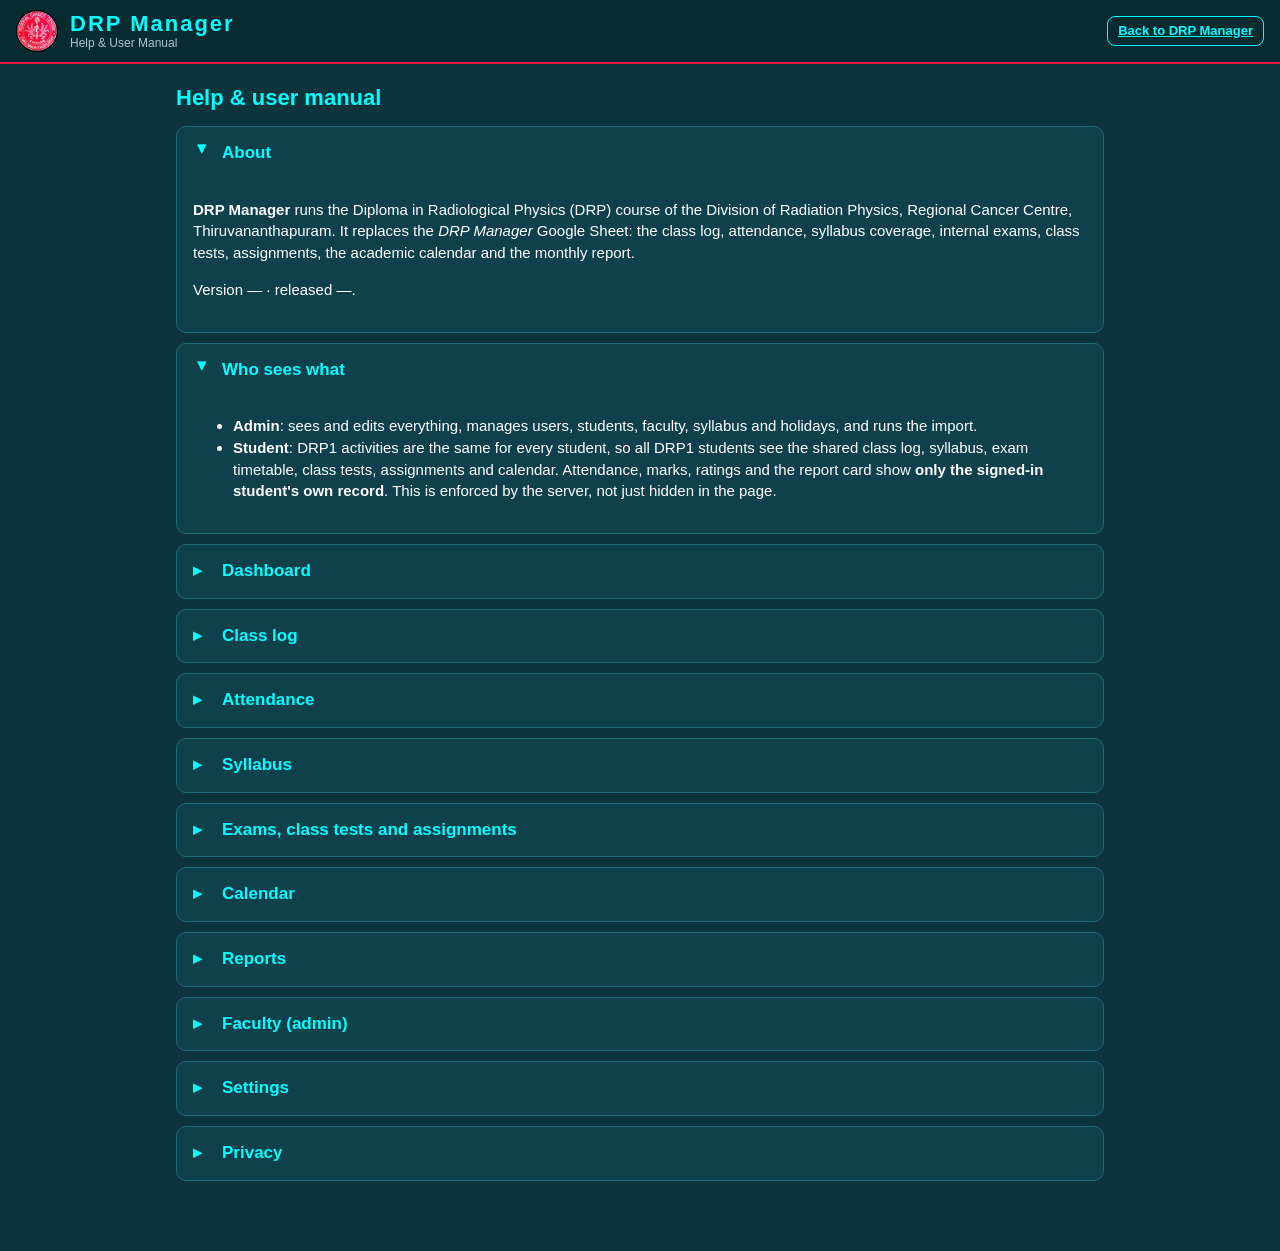
==== help.html @ b7c6a6cc "DRP Manager v0.1.0: website for DRP1 Single-page front end in the UNITY style: dashboard, class log," ====
<!doctype html>
<html lang="en">
<head>
  <meta charset="utf-8">
  <meta name="viewport" content="width=device-width, initial-scale=1">
  <title>DRP Manager Help &amp; User Manual</title>
  <meta name="description" content="About DRP Manager and the user manual: Diploma in Radiological Physics course management, Division of Radiation Physics, RCC Thiruvananthapuram.">
  <meta name="theme-color" content="#0C343D">
  <link rel="icon" href="assets/logo.jpg">
  <script src="js/prefs.js"></script>
  <link rel="stylesheet" href="css/style.css">
  
</head>
<body>
  <header class="topbar">
    <img src="assets/logo.jpg" alt="RCC logo">
    <div class="brand"><b>DRP Manager</b><small>Help &amp; User Manual</small></div>
    <div class="spacer"></div>
    <a class="btn small" href="./">Back to DRP Manager</a>
  </header>

    <main id="help-root" style="max-width:none;padding:0"></main>
  <script src="js/config.js"></script>
  <script src="js/help.js"></script>
  <script>
    DrpHelp.render(document.getElementById("help-root"));
    (async function () {
      try {
        var url = window.DRP_CONFIG.API_URL;
        var r = await (await fetch(url + '?action=ping')).json();
        if (!r || !r.version) return;
        var d = new Date(r.releaseDate + 'T00:00:00');
        var ds = isNaN(d) ? r.releaseDate : d.toLocaleDateString('en-GB', { day: 'numeric', month: 'short', year: 'numeric' });
        document.getElementById('about-version').textContent = 'v' + r.version;
        document.getElementById('about-date').textContent = ds;
      } catch (e) { /* offline: leave placeholders */ }
    })();
  </script>
</body>
</html>
---- css/style.css ----
/* DRP Manager — same look as UNITY (RCC Radiation Physics apps):
   dark teal canvas (#0C343D), black data cells, white text, cyan headings (#00FFFF),
   yellow highlights (#FFFF00), plus RCC red from the logo. */
:root {
  --teal: #0C343D;
  --teal-2: #0f414c;
  --teal-3: #145563;
  --line: #1f6b7a;
  --cell: #000000;
  --text: #ffffff;
  --muted: #a9c7cd;
  --cyan: #00ffff;
  --yellow: #ffff00;
  --red: #e5173f;
  --ok: #3ddc84;
  --warn: #ffb020;
  --radius: 10px;
  --font: "Segoe UI", Roboto, "Helvetica Neue", Arial, sans-serif;
}
html.font-courier { --font: "Courier New", Courier, monospace; }
* { box-sizing: border-box; }
[hidden] { display: none !important; }
html, body { margin: 0; background: var(--teal); color: var(--text); font: 15px/1.45 var(--font); }
a { color: var(--cyan); }
button, input, select, textarea { font: inherit; }

/* Header */
.topbar {
  position: sticky; top: 0; z-index: 10; display: flex; align-items: center; gap: 12px;
  padding: 10px 16px; background: #082a31; border-bottom: 2px solid var(--red);
}
.topbar img { width: 42px; height: 42px; border-radius: 50%; background: #fff; }
.brand { display: flex; flex-direction: column; line-height: 1.1; }
.brand b { font-size: 22px; letter-spacing: 4px; color: var(--cyan); }
.brand small { color: var(--muted); font-size: 12px; }
.topbar .spacer { flex: 1; }
.role-badge { font-size: 12px; padding: 3px 8px; border: 1px solid var(--cyan); border-radius: 999px; color: var(--cyan); }
.menu-btn { display: none; }

/* Nav */
nav.tabs { display: flex; gap: 4px; padding: 8px 16px; background: var(--teal-2); overflow-x: auto; border-bottom: 1px solid var(--line); }
nav.tabs a {
  white-space: nowrap; padding: 7px 12px; border-radius: 8px; color: var(--text); text-decoration: none;
}
nav.tabs a:hover { background: var(--teal-3); }
nav.tabs a.active { background: var(--cyan); color: #00262c; font-weight: 600; }
nav.tabs a.admin-only { display: none; }
body.is-admin nav.tabs a.admin-only { display: inline-block; }

main { max-width: 1680px; margin: 0 auto; padding: 18px 16px 60px; }
h1, h2, h3 { color: var(--cyan); margin: 0 0 12px; font-weight: 600; }
h1 { font-size: 22px; }
h2 { font-size: 18px; }
h3 { font-size: 15px; }
.sub { color: var(--muted); margin: -6px 0 16px; }

/* Panels & grid */
.panel { background: var(--teal-2); border: 1px solid var(--line); border-radius: var(--radius); padding: 16px; margin-bottom: 16px; }
.grid { display: grid; gap: 16px; }
.grid > * { min-width: 0; }

/* Collapsible Settings sections */
details.sect { background: var(--teal-2); border: 1px solid var(--line); border-radius: var(--radius); margin-bottom: 10px; }
details.sect > summary {
  list-style: none; cursor: pointer; display: flex; align-items: center; gap: 12px;
  padding: 14px 16px; font-size: 17px; font-weight: 600; color: var(--cyan); border-radius: var(--radius);
}
details.sect > summary::-webkit-details-marker { display: none; }
details.sect > summary::before { content: '▸'; color: var(--cyan); transition: transform .15s; display: inline-block; width: 1em; }
details.sect[open] > summary::before { transform: rotate(90deg); }
details.sect > summary:hover { background: var(--teal-3); }
details.sect > summary:focus-visible { outline: 2px solid var(--cyan); outline-offset: -2px; }
details.sect .sect-hint { margin-left: auto; font-size: 13px; font-weight: 400; color: var(--muted); }
details.sect .sect-body { padding: 4px 16px 16px; }
/* Password fields: eye button to show/hide */
.pw-wrap { position: relative; display: block; width: 100%; }
.pw-wrap > input { padding-right: 44px; }
.pw-eye {
  position: absolute; right: 4px; top: 50%; transform: translateY(-50%);
  width: 34px; height: 30px; display: grid; place-items: center; padding: 0;
  background: transparent; border: none; border-radius: 6px; color: var(--muted); cursor: pointer;
}
.pw-eye:hover { color: var(--cyan); background: rgba(0, 255, 255, .08); }
.pw-eye:focus-visible { outline: 2px solid var(--cyan); outline-offset: 1px; color: var(--cyan); }
.pw-eye[aria-pressed="true"] { color: var(--cyan); }
.switch-row { display: flex; gap: 12px; align-items: flex-start; cursor: pointer; max-width: 760px; }
.switch-row input[type=checkbox] { width: 20px; height: 20px; min-height: 0; margin-top: 2px; flex: none; accent-color: var(--cyan); }
table.info td { white-space: normal; }
.grid.kpis { grid-template-columns: repeat(auto-fit, minmax(170px, 1fr)); }
.grid.two { grid-template-columns: repeat(auto-fit, minmax(380px, 1fr)); }
.kpi { background: var(--cell); border: 1px solid var(--line); border-radius: var(--radius); padding: 14px; }
.kpi .label { color: var(--muted); font-size: 12px; text-transform: uppercase; letter-spacing: .06em; }
.kpi .value { font-size: 28px; font-weight: 700; color: var(--yellow); font-variant-numeric: tabular-nums; }
.kpi .hint { color: var(--muted); font-size: 12px; }
.chart-box { position: relative; height: 300px; }

/* Toolbar / forms */
.toolbar { display: flex; flex-wrap: wrap; gap: 10px; align-items: end; margin-bottom: 14px; }
.field { display: flex; flex-direction: column; gap: 4px; min-width: 0; }
.field label { font-size: 12px; color: var(--muted); }
input, select, textarea {
  background: var(--cell); color: var(--text); border: 1px solid var(--line); border-radius: 8px;
  padding: 8px 10px; min-height: 38px; width: 100%;
}
input:focus, select:focus, textarea:focus { outline: 2px solid var(--cyan); outline-offset: 0; border-color: var(--cyan); }
input[type=number] { text-align: right; font-variant-numeric: tabular-nums; }
.btn {
  display: inline-flex; align-items: center; gap: 6px; padding: 8px 14px; min-height: 38px; border-radius: 8px;
  border: 1px solid var(--cyan); background: transparent; color: var(--cyan); cursor: pointer; font-weight: 600;
}
.btn:hover { background: rgba(0, 255, 255, .12); }
.btn.primary { background: var(--cyan); color: #00262c; }
.btn.primary:hover { background: #7ffcff; }
.btn.danger { border-color: var(--red); color: #ff8aa0; }
.btn.danger:hover { background: rgba(229, 23, 63, .18); }
.btn.small { padding: 4px 10px; min-height: 30px; font-size: 13px; }
.btn:disabled { opacity: .5; cursor: not-allowed; }

.form-grid { display: grid; grid-template-columns: repeat(auto-fit, minmax(170px, 1fr)); gap: 12px; }
.tech-grid { display: grid; grid-template-columns: repeat(auto-fit, minmax(190px, 1fr)); gap: 10px; }
.tech-grid .field label b { color: var(--text); font-weight: 600; }
.tech-grid .field label span { color: var(--muted); }
.total-strip {
  display: flex; flex-wrap: wrap; gap: 18px; align-items: center; margin-top: 14px; padding: 10px 14px;
  background: var(--cell); border-radius: 8px; border: 1px solid var(--line);
}
.total-strip b { color: var(--yellow); font-size: 20px; font-variant-numeric: tabular-nums; }
.actions { display: flex; gap: 10px; flex-wrap: wrap; margin-top: 16px; }

/* Tables (black cells like the legacy report) */
.table-wrap { overflow-x: auto; border: 1px solid var(--line); border-radius: 8px; }
table { border-collapse: collapse; width: 100%; font-variant-numeric: tabular-nums; }
th, td { padding: 5px 7px; border: 1px solid #12404a; white-space: nowrap; }
thead th { background: var(--teal); color: var(--cyan); font-weight: 600; position: sticky; top: 0; white-space: normal; line-height: 1.2; }
/* Tables fit the page width instead of scrolling sideways: headings and labels wrap,
   numbers stay on one line, and wide grids use a slightly smaller font on smaller screens. */
.report-grid, .table-wrap table { font-size: clamp(12px, 0.45vw + 7px, 14px); }
.report-grid td.tech, tr.total td[colspan], tr.meta td[colspan] { white-space: normal; }
td.wrap { white-space: normal; }
td .note { font-size: 0.85em; }
table.fit { table-layout: fixed; }
table.fit td, table.fit th { white-space: normal; overflow-wrap: anywhere; }
table.fit input { width: 100%; min-width: 0; }
tbody td { background: var(--cell); }
td.num, th.num { text-align: right; }
td.zero { color: #4d6a70; }
tr.total td { background: #061d22; color: var(--yellow); font-weight: 700; }
tr.meta td { background: #031317; color: var(--muted); }
td.tech { color: var(--text); font-weight: 600; }
td.code { color: var(--muted); }
td.grand { color: var(--yellow); font-weight: 700; }
th.machine { text-align: center; border-bottom: 2px solid var(--cyan); }
tr.clickable { cursor: pointer; }
/* Report grids: alternate machines in black / dark teal, as in the legacy report. */
.report-grid tbody td.m-alt { background: var(--teal); }
.report-grid tr.total td.m-alt { background: #0e3d47; }
.report-grid tr.meta td.m-alt { background: #082c33; }
.report-grid thead th.m-alt { background: var(--teal-3); }
.report-grid .m-start { border-left: 2px solid var(--line); }
tr.clickable:hover td { background: #0a2a30; }

/* Status board */
.status-grid { display: grid; grid-template-columns: repeat(auto-fit, minmax(230px, 1fr)); gap: 12px; }
.machine-card { background: var(--cell); border: 1px solid var(--line); border-radius: var(--radius); padding: 12px; }
.machine-card h3 { margin-bottom: 8px; }
.slot { display: flex; justify-content: space-between; align-items: center; gap: 8px; padding: 6px 0; border-top: 1px solid #12404a; }
.pill { font-size: 12px; padding: 2px 8px; border-radius: 999px; font-weight: 600; }
.pill.ok { background: rgba(61, 220, 132, .15); color: var(--ok); }
.pill.miss { background: rgba(229, 23, 63, .18); color: #ff8aa0; }
.progress { height: 8px; background: #031317; border-radius: 999px; overflow: hidden; margin: 6px 0 14px; }
.progress > div { height: 100%; background: var(--cyan); }

/* Messages */
.toast {
  position: fixed; right: 16px; bottom: 16px; z-index: 50; max-width: min(420px, calc(100vw - 32px));
  padding: 12px 16px; border-radius: 8px; background: #031317; border-left: 4px solid var(--cyan);
  box-shadow: 0 8px 24px rgba(0,0,0,.5); display: none;
}
.toast.error { border-left-color: var(--red); }
.toast.show { display: block; }
.empty { text-align: center; color: var(--muted); padding: 28px 10px; }
.loading { color: var(--muted); padding: 28px 0; text-align: center; }
.note { color: var(--muted); font-size: 13px; }
.warn-box { border: 1px solid var(--warn); background: rgba(255, 176, 32, .08); padding: 10px 12px; border-radius: 8px; margin: 10px 0; }

/* Login */
.login-wrap { min-height: 100vh; display: grid; place-items: center; padding: 16px; }
.login {
  width: min(400px, 100%); background: var(--teal-2); border: 1px solid var(--line); border-top: 4px solid var(--red);
  border-radius: 14px; padding: 26px; text-align: center;
}
.login img { width: 96px; height: 96px; border-radius: 50%; background: #fff; }
.login h1 { font-size: 34px; letter-spacing: 8px; margin: 12px 0 2px; }
.login p { color: var(--muted); margin: 0 0 18px; font-size: 13px; }
.login .field { text-align: left; margin-bottom: 12px; }
.login .btn { width: 100%; justify-content: center; }

/* Report header (print) */
.report-head { text-align: center; margin-bottom: 12px; }
.report-head .dept { color: var(--muted); }
.report-head h2 { margin: 4px 0; }
.foot { margin-top: 30px; text-align: center; color: var(--muted); font-size: 12px; }
.app-footer { text-align: center; color: var(--muted); font-size: 12px; padding: 18px 16px 26px; border-top: 1px solid var(--line); }
.app-footer a { color: var(--cyan); }
.login-foot { margin-top: 16px; color: var(--muted); font-size: 12px; }

dialog { background: var(--teal-2); color: var(--text); border: 1px solid var(--cyan); border-radius: 12px; padding: 20px; max-width: min(520px, calc(100vw - 32px)); }
dialog::backdrop { background: rgba(0,0,0,.6); }

@media (max-width: 640px) {
  .brand small { display: none; }
  .grid.two { grid-template-columns: 1fr; }
  .kpi .value { font-size: 22px; }
  main { padding: 14px 12px 60px; }
}

@media print {
  @page { size: A4 landscape; margin: 8mm; }
  html, body { background: #fff; color: #000; font-size: 10px; }
  .topbar, nav.tabs, .toolbar, .actions, .no-print, .toast, .warn-box { display: none !important; }
  .app-footer { border: none; color: #000; padding: 6px 0 0; }
  main { padding: 0; max-width: none; }
  .panel, .kpi { border: 1px solid #999; background: #fff !important; }
  .panel { border: none; padding: 0; }
  /* Readable black text on white — no screen colours (yellow/cyan) in print. */
  main *, .app-footer, .app-footer * { color: #000 !important; }
  .kpi { padding: 6px 8px; }
  .kpi .value { font-size: 16px; }
  h1, h2, h3 { color: #000 !important; break-after: avoid; page-break-after: avoid; }
  .table-wrap { border: none; overflow: visible; }
  table, .print-block, .kpi, .grid.kpis { break-inside: avoid; page-break-inside: avoid; }
  .print-block { margin-bottom: 8px; }
  .report-grid, .table-wrap table { font-size: 9px; }
  th, td { border: 1px solid #555; padding: 2px 4px; }
  thead th { position: static; background: #0C343D !important; color: #fff !important; -webkit-print-color-adjust: exact; print-color-adjust: exact; }
  tbody td { background: #fff !important; }
  tr.total td { background: #eeeeee !important; font-weight: 700; -webkit-print-color-adjust: exact; print-color-adjust: exact; }
  td.zero { color: #888 !important; }
  .report-grid tbody td.m-alt { background: #e3eef0 !important; -webkit-print-color-adjust: exact; print-color-adjust: exact; }
  .report-grid tr.total td.m-alt { background: #d6e4e7 !important; }
  .report-grid .m-start { border-left: 2px solid #000; }
  td .note { font-size: inherit; }
  .app-footer a { display: none; }
}

/* ---------- DRP Manager additions ---------- */
.brand b { letter-spacing: 2px; }
.login h1 { letter-spacing: 3px; font-size: 30px; }
td.off, th.off { background: #06252b !important; color: #5f8b93; }
td.hol { background: #2a0d14 !important; color: #ff8aa0; }
td.today { outline: 2px solid var(--yellow); outline-offset: -2px; }
/* Class log grid */
.log-grid td.ses { min-width: 150px; white-space: normal; vertical-align: top; cursor: default; }
.log-grid td.ses.editable { cursor: pointer; }
.log-grid td.ses.editable:hover { background: #0a2a30; }
.log-grid td.ses .t { color: var(--muted); font-size: 0.85em; }
.log-grid td.ses .tp { color: var(--text); font-weight: 600; }
.log-grid td.ses .fc { color: var(--cyan); font-size: 0.85em; }
.log-grid td.ses .empty-slot { color: #2f5961; }
.log-grid td.date { font-weight: 600; }
/* Attendance grid */
.att-grid td.mark { text-align: center; min-width: 26px; padding: 4px 2px; font-weight: 700; }
.att-grid td.mark.editable { cursor: pointer; user-select: none; }
.att-grid td.mark.editable:hover { outline: 1px solid var(--cyan); outline-offset: -1px; }
.att-grid td.m-P { color: var(--ok); }
.att-grid td.m-A { color: #ff8aa0; background: #2a0d14; }
.att-grid td.m-L { color: var(--warn); }
.att-grid td.changed { box-shadow: inset 0 -3px 0 var(--yellow); }
.att-grid th.day { padding: 3px 2px; font-size: 11px; min-width: 26px; text-align: center; }
/* Syllabus */
details.topic { border-top: 1px solid #12404a; padding: 6px 0; }
details.topic > summary { cursor: pointer; display: flex; gap: 10px; align-items: baseline; flex-wrap: wrap; }
details.topic ul { margin: 6px 0 4px 22px; color: var(--muted); }
.bar { height: 6px; background: #031317; border-radius: 999px; overflow: hidden; min-width: 80px; flex: 1; max-width: 180px; }
.bar > div { height: 100%; background: var(--cyan); }
.tag { font-size: 12px; padding: 1px 7px; border-radius: 999px; border: 1px solid var(--line); color: var(--muted); }
.tag.code { color: var(--cyan); border-color: var(--cyan); }
.stars { color: var(--yellow); letter-spacing: 1px; }
.stars .off { color: #2f5961; }
/* Calendar */
.cal-grid { display: grid; grid-template-columns: repeat(auto-fill, minmax(250px, 1fr)); gap: 12px; }
.cal { background: var(--cell); border: 1px solid var(--line); border-radius: var(--radius); padding: 10px; }
.cal h3 { text-align: center; margin-bottom: 6px; }
.cal table td, .cal table th { text-align: center; padding: 3px; border: none; font-size: 13px; }
.cal td.cls { background: rgba(0,255,255,.18) !important; color: var(--text); border-radius: 4px; }
.cal td.ev { box-shadow: inset 0 -3px 0 var(--yellow); }
.legend { display: flex; gap: 14px; flex-wrap: wrap; font-size: 13px; color: var(--muted); margin: 8px 0 14px; }
.legend i { display: inline-block; width: 12px; height: 12px; border-radius: 3px; vertical-align: -1px; margin-right: 4px; }
/* Editable master-data tables */
table.edit td { padding: 2px; }
table.edit input, table.edit select { min-height: 32px; padding: 4px 6px; border-radius: 6px; }
.check-list { display: grid; grid-template-columns: repeat(auto-fill, minmax(200px, 1fr)); gap: 4px 12px; max-height: 260px; overflow: auto; padding: 6px; background: var(--cell); border: 1px solid var(--line); border-radius: 8px; }
.check-list label { display: flex; gap: 6px; align-items: center; font-size: 13px; cursor: pointer; }
.check-list input { width: auto; min-height: 0; }
dialog.wide { max-width: min(760px, calc(100vw - 32px)); width: 100%; }
dialog .form-grid { margin-top: 8px; }
@media print {
  td.hol, td.off { background: #f1f1f1 !important; -webkit-print-color-adjust: exact; print-color-adjust: exact; }
  .log-grid td.ses { min-width: 0; }
  .att-grid td.m-A { background: #fde7ea !important; }
}
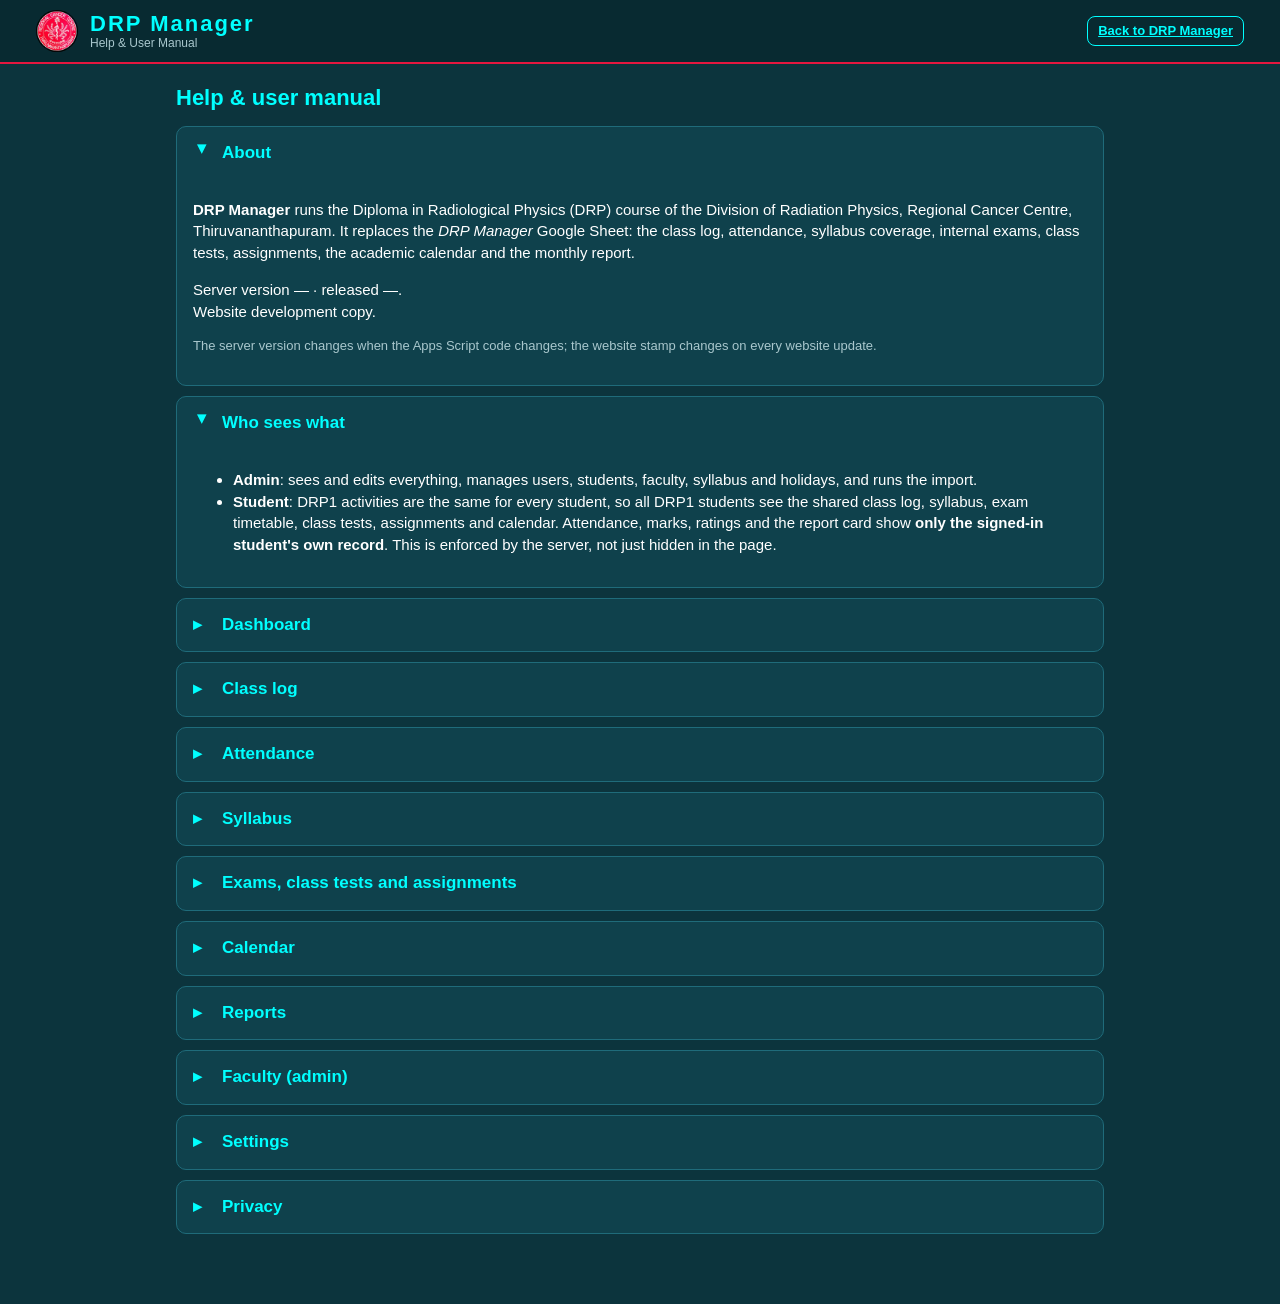
==== commit b38d8221: "Show the website build in the footer; load new files without Ctrl+F5 The footer showed only the serv" ====
--- a/help.html
+++ b/help.html
@@ -20,6 +20,7 @@
   </header>
 
     <main id="help-root" style="max-width:none;padding:0"></main>
+  <script src="js/build.js"></script>
   <script src="js/config.js"></script>
   <script src="js/help.js"></script>
   <script>
--- a/css/style.css
+++ b/css/style.css
@@ -18,6 +18,9 @@
   --font: "Segoe UI", Roboto, "Helvetica Neue", Arial, sans-serif;
 }
 html.font-courier { --font: "Courier New", Courier, monospace; }
+/* Page width: content is centred in a comfortable column; "Full width" uses the whole window. */
+:root { --page: 1240px; }
+html.page-full { --page: 100vw; }
 * { box-sizing: border-box; }
 [hidden] { display: none !important; }
 html, body { margin: 0; background: var(--teal); color: var(--text); font: 15px/1.45 var(--font); }
@@ -25,9 +28,10 @@
 button, input, select, textarea { font: inherit; }
 
 /* Header */
+.app-head { position: sticky; top: 0; z-index: 30; box-shadow: 0 4px 12px rgba(0,0,0,.35); }
 .topbar {
-  position: sticky; top: 0; z-index: 10; display: flex; align-items: center; gap: 12px;
-  padding: 10px 16px; background: #082a31; border-bottom: 2px solid var(--red);
+  position: relative; display: flex; align-items: center; gap: 12px;
+  padding: 10px max(16px, calc((100% - var(--page)) / 2 + 16px)); background: #082a31; border-bottom: 2px solid var(--red);
 }
 .topbar img { width: 42px; height: 42px; border-radius: 50%; background: #fff; }
 .brand { display: flex; flex-direction: column; line-height: 1.1; }
@@ -38,7 +42,7 @@
 .menu-btn { display: none; }
 
 /* Nav */
-nav.tabs { display: flex; gap: 4px; padding: 8px 16px; background: var(--teal-2); overflow-x: auto; border-bottom: 1px solid var(--line); }
+nav.tabs { display: flex; gap: 4px; padding: 8px max(16px, calc((100% - var(--page)) / 2 + 16px)); background: var(--teal-2); overflow-x: auto; border-bottom: 1px solid var(--line); }
 nav.tabs a {
   white-space: nowrap; padding: 7px 12px; border-radius: 8px; color: var(--text); text-decoration: none;
 }
@@ -47,7 +51,7 @@
 nav.tabs a.admin-only { display: none; }
 body.is-admin nav.tabs a.admin-only { display: inline-block; }
 
-main { max-width: 1680px; margin: 0 auto; padding: 18px 16px 60px; }
+main { max-width: var(--page); margin: 0 auto; padding: 18px 16px 60px; }
 h1, h2, h3 { color: var(--cyan); margin: 0 0 12px; font-weight: 600; }
 h1 { font-size: 22px; }
 h2 { font-size: 18px; }
@@ -217,23 +221,23 @@
 @media print {
   @page { size: A4 landscape; margin: 8mm; }
   html, body { background: #fff; color: #000; font-size: 10px; }
-  .topbar, nav.tabs, .toolbar, .actions, .no-print, .toast, .warn-box { display: none !important; }
+  .app-head, .topbar, nav.tabs, .toolbar, .actions, .no-print, .toast, .warn-box { display: none !important; }
   .app-footer { border: none; color: #000; padding: 6px 0 0; }
   main { padding: 0; max-width: none; }
   .panel, .kpi { border: 1px solid #999; background: #fff !important; }
   .panel { border: none; padding: 0; }
   /* Readable black text on white — no screen colours (yellow/cyan) in print. */
-  main *, .app-footer, .app-footer * { color: #000 !important; }
+  main *:not(.acal, .acal *), .app-footer, .app-footer * { color: #000 !important; }
   .kpi { padding: 6px 8px; }
   .kpi .value { font-size: 16px; }
-  h1, h2, h3 { color: #000 !important; break-after: avoid; page-break-after: avoid; }
+  h1, h2:not(.acal h2), h3 { color: #000 !important; break-after: avoid; page-break-after: avoid; }
   .table-wrap { border: none; overflow: visible; }
   table, .print-block, .kpi, .grid.kpis { break-inside: avoid; page-break-inside: avoid; }
   .print-block { margin-bottom: 8px; }
   .report-grid, .table-wrap table { font-size: 9px; }
-  th, td { border: 1px solid #555; padding: 2px 4px; }
-  thead th { position: static; background: #0C343D !important; color: #fff !important; -webkit-print-color-adjust: exact; print-color-adjust: exact; }
-  tbody td { background: #fff !important; }
+  th:not(.acal th), td:not(.acal td) { border: 1px solid #555; padding: 2px 4px; }
+  thead th:not(.acal th) { position: static; background: #0C343D !important; color: #fff !important; -webkit-print-color-adjust: exact; print-color-adjust: exact; }
+  tbody td:not(.acal td) { background: #fff !important; }
   tr.total td { background: #eeeeee !important; font-weight: 700; -webkit-print-color-adjust: exact; print-color-adjust: exact; }
   td.zero { color: #888 !important; }
   .report-grid tbody td.m-alt { background: #e3eef0 !important; -webkit-print-color-adjust: exact; print-color-adjust: exact; }
@@ -295,7 +299,89 @@
 dialog.wide { max-width: min(760px, calc(100vw - 32px)); width: 100%; }
 dialog .form-grid { margin-top: 8px; }
 @media print {
-  td.hol, td.off { background: #f1f1f1 !important; -webkit-print-color-adjust: exact; print-color-adjust: exact; }
+  td.hol:not(.acal td), td.off:not(.acal td) { background: #f1f1f1 !important; -webkit-print-color-adjust: exact; print-color-adjust: exact; }
   .log-grid td.ses { min-width: 0; }
   .att-grid td.m-A { background: #fde7ea !important; }
 }
+.app-footer { padding-left: max(16px, calc((100% - var(--page)) / 2 + 16px)); padding-right: max(16px, calc((100% - var(--page)) / 2 + 16px)); }
+/* Display settings: font preview */
+.font-preview { margin-top: 10px; padding: 10px 12px; background: var(--cell); border: 1px solid var(--line); border-radius: 8px; }
+.font-preview.courier { font-family: "Courier New", Courier, monospace; }
+.font-preview.default { font-family: "Segoe UI", Roboto, "Helvetica Neue", Arial, sans-serif; }
+.choice-row { display: flex; gap: 10px; flex-wrap: wrap; }
+.choice-row label.choice { display: flex; gap: 8px; align-items: center; padding: 8px 12px; border: 1px solid var(--line); border-radius: 8px; cursor: pointer; background: var(--cell); }
+.choice-row label.choice:has(input:checked) { border-color: var(--cyan); box-shadow: 0 0 0 1px var(--cyan); }
+.choice-row input { width: auto; min-height: 0; accent-color: var(--cyan); }
+/* Attendance grid fits the page width: fixed layout, the 28–31 day columns share the space. */
+.att-grid { table-layout: fixed; width: 100%; font-size: 12px !important; }
+.att-grid col.c-name { width: 150px; }
+.att-grid col.c-n { width: 32px; }
+.att-grid col.c-pct { width: 62px; }
+.att-grid th, .att-grid td { padding: 4px 2px; }
+.att-grid td.tech { overflow: hidden; text-overflow: ellipsis; white-space: nowrap; padding-left: 6px; }
+.att-grid th.day, .att-grid td.mark { min-width: 0; padding: 3px 0; font-size: 11px; }
+.att-grid thead th { white-space: nowrap; }
+html.font-courier .att-grid th.day { letter-spacing: -0.5px; }
+@media (max-width: 900px) {
+  .att-grid col.c-name { width: 90px; }
+  .att-grid col.c-pct { width: 44px; }
+  .att-grid col.c-n { width: 22px; }
+  .att-grid th.day, .att-grid td.mark { font-size: 9px; }
+}
+
+/* ---------- Charts in the legacy Google Sheets style (navy, white titles) ---------- */
+.panel.chart-sheet { background: #0E2D4A; border-color: #1d4a73; }
+.panel.chart-sheet h2 { color: #ffffff; text-align: center; font-family: "Courier New", Courier, monospace; font-weight: 700; font-size: 20px; }
+.panel.chart-sheet .chart-box { height: 320px; }
+
+/* ---------- Academic calendar (format of "DRP Manager - Calendar.pdf") ---------- */
+.acal { --navy: #17375E; --mbar: #3B6698; --sun: #4A76AB; --grid: #1b2a3a;
+  background: #ffffff; color: #000; border: 6px solid var(--navy); font-family: Arial, Helvetica, sans-serif; max-width: 1180px; margin: 0 auto; }
+.acal-head { display: flex; align-items: center; gap: 18px; background: var(--navy); color: #fff; padding: 10px 18px; }
+.acal-logo { display: flex; align-items: center; gap: 10px; padding-right: 18px; border-right: 1px solid rgba(255,255,255,.3); font-family: Georgia, "Times New Roman", serif; font-size: 13px; line-height: 1.15; letter-spacing: .5px; }
+.acal-logo img { width: 58px; height: 58px; border-radius: 50%; background: #fff; }
+.acal-head h2 { color: #fff; margin: 0; flex: 1; text-align: center; font: 700 clamp(18px, 2.3vw, 30px)/1.2 Roboto, Arial, sans-serif; }
+.acal-grid { display: grid; grid-template-columns: repeat(4, 1fr); gap: 14px 26px; padding: 12px 10px 14px; }
+table.acal-month { border-collapse: collapse; width: 100%; table-layout: fixed; font-size: 12.5px; font-variant-numeric: tabular-nums; border: 2px solid var(--grid); }
+table.acal-month th, table.acal-month td { border: 1px solid var(--grid); padding: 1px 0; text-align: center; white-space: nowrap; height: 19px; position: static; }
+table.acal-month th.mname { background: var(--mbar); color: #fff; font-weight: 700; font-size: 13px; }
+table.acal-month tr.wd th { background: #000; color: #fff; font-weight: 700; font-size: 12px; }
+table.acal-month td { background: #fff; color: #000; }
+table.acal-month td.sun { background: var(--sun); color: #fff; }
+table.acal-month td.painted { font-weight: 700; }
+table.acal-month td.hday { font-weight: 700; }
+table.acal-month td.today { outline: 2px solid #000; outline-offset: -3px; }
+table.acal-month td[title] { cursor: help; }
+.acal-key { display: grid; grid-template-columns: 1.15fr 1.15fr .8fr; gap: 0 22px; padding: 8px 10px 12px; border-top: 8px solid var(--navy); font-size: 11.5px; font-weight: 700; }
+.acal-key .krow { display: flex; align-items: stretch; border-bottom: 1px solid #000; min-height: 21px; }
+.acal-key .krow i { width: 34px; flex: none; border: 1px solid #000; }
+.acal-key .krow span { padding: 2px 6px; align-self: center; }
+.acal-holbar { background: #000; color: #fff; text-align: center; font-weight: 700; letter-spacing: 2px; padding: 6px; font-size: 13px; }
+.acal-hols { display: grid; grid-template-columns: repeat(auto-fit, minmax(360px, 1fr)); gap: 0 30px; padding: 0 0 14px; }
+.acal-hols table { border-collapse: collapse; width: 100%; font-size: 13px; }
+.acal-hols th, .acal-hols td { border: 1px solid #000; padding: 3px 6px; text-align: left; white-space: nowrap; position: static; }
+.acal-hols td { background: #fff !important; color: #000; }
+.acal-hols tr.hyear th { background: var(--navy); color: #fff; text-align: center; font-weight: 700; }
+.acal-hols tr.hsect th { background: #000; color: #fff; text-align: center; font-weight: 700; }
+.acal-hols tr.hhead th { background: var(--navy); color: #fff; font-weight: 700; }
+.acal-hols td:first-child, .acal-hols th:first-child { width: 34px; text-align: center; }
+.acal-hols td.none { color: #777; text-align: center; }
+@media (max-width: 1100px) { .acal-grid { grid-template-columns: repeat(2, 1fr); } .acal-key { grid-template-columns: 1fr; } }
+@media (max-width: 560px) { .acal-grid { grid-template-columns: 1fr; } .acal-head { flex-direction: column; } .acal-logo { border: none; } .acal-hols { grid-template-columns: 1fr; } }
+@media print {
+  /* Academic calendar: printed exactly as on screen (same layout and colours), on ONE page, scaled to fit A3
+     portrait (A3 keeps every label readable). Uses its own named page so other reports keep A4 landscape. */
+  @page calendar { size: A3 portrait; margin: 6mm; }
+  .acal { page: calendar; width: 1180px; max-width: none; margin: 0; zoom: 0.89; break-inside: auto; }
+  .acal, .acal * { -webkit-print-color-adjust: exact !important; print-color-adjust: exact !important; }
+  body.view-calendar main { padding: 0; }
+  body.view-calendar .app-footer { display: none !important; }
+  .acal-grid { grid-template-columns: repeat(4, 1fr) !important; }
+  .acal-key { grid-template-columns: 1.15fr 1.15fr .8fr !important; }
+  .acal-hols { grid-template-columns: 1fr 1fr !important; }
+  .acal-head { flex-direction: row !important; }
+  table.acal-month, .acal-hols table, .acal-key, .acal-head { break-inside: avoid; }
+  .panel.chart-sheet { background: #0E2D4A !important; -webkit-print-color-adjust: exact; print-color-adjust: exact; }
+}
+/* Text on a coloured date: white or black, whichever reads better (set per cell as --ink). */
+table.acal-month td.painted { color: var(--ink, #000) !important; }
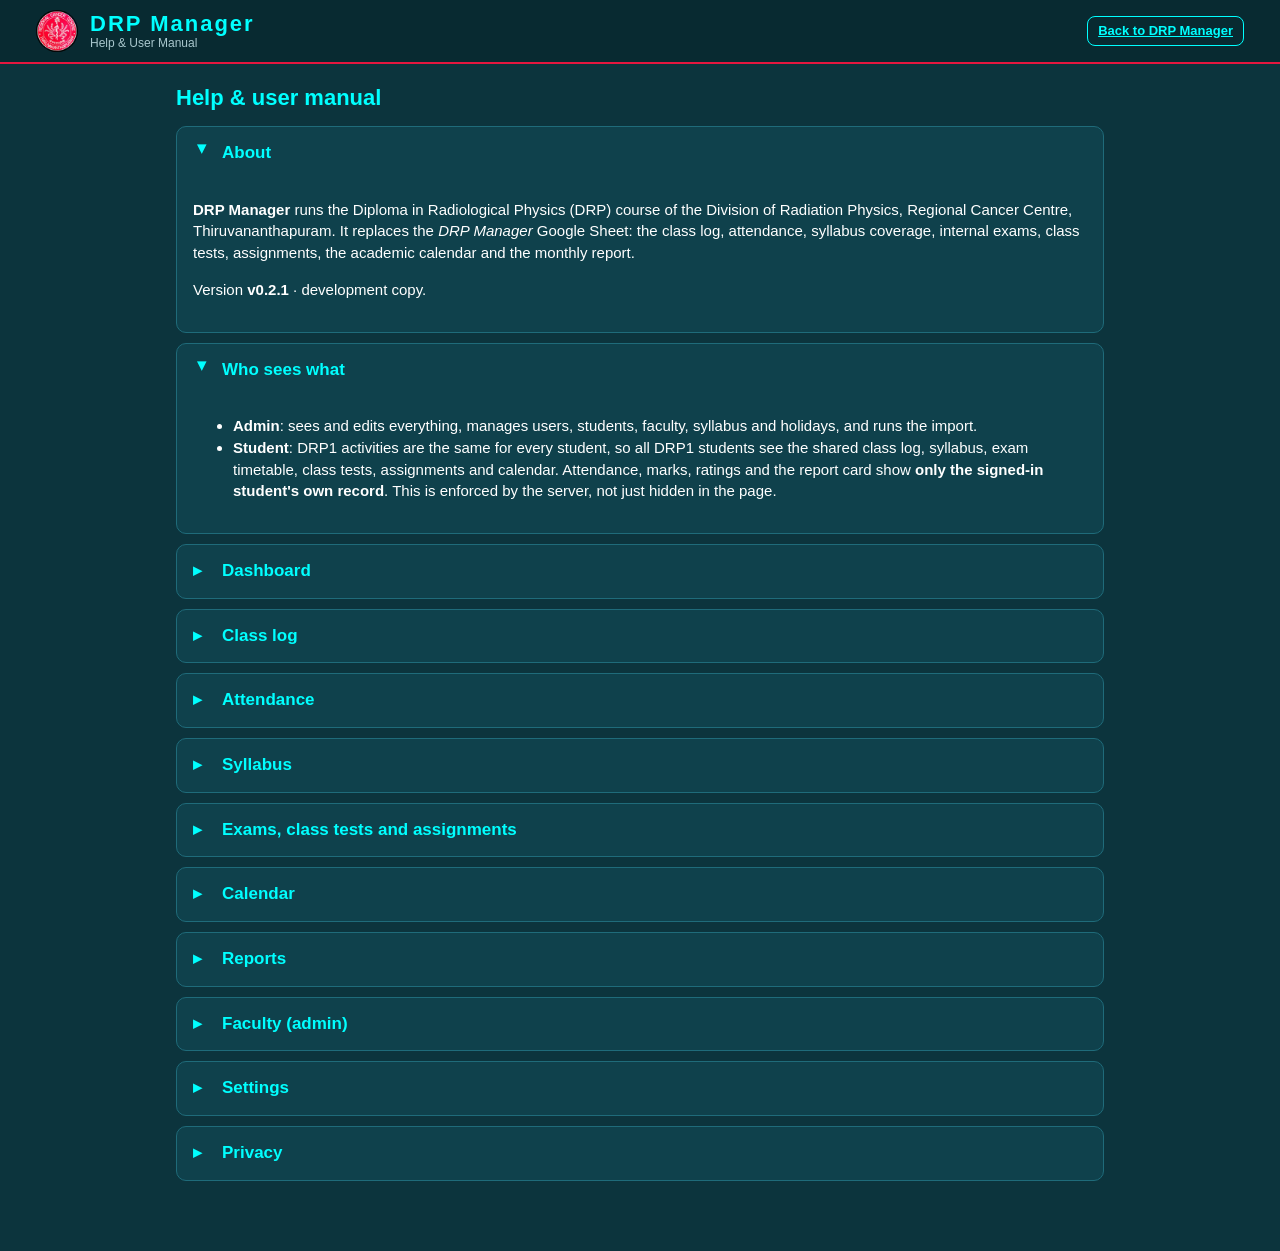
==== commit edcc8e30: "v0.2.1: one version number for the whole app js/version.js holds the single version (kept equal to t" ====
--- a/help.html
+++ b/help.html
@@ -20,22 +20,10 @@
   </header>
 
     <main id="help-root" style="max-width:none;padding:0"></main>
+  <script src="js/version.js"></script>
   <script src="js/build.js"></script>
   <script src="js/config.js"></script>
   <script src="js/help.js"></script>
-  <script>
-    DrpHelp.render(document.getElementById("help-root"));
-    (async function () {
-      try {
-        var url = window.DRP_CONFIG.API_URL;
-        var r = await (await fetch(url + '?action=ping')).json();
-        if (!r || !r.version) return;
-        var d = new Date(r.releaseDate + 'T00:00:00');
-        var ds = isNaN(d) ? r.releaseDate : d.toLocaleDateString('en-GB', { day: 'numeric', month: 'short', year: 'numeric' });
-        document.getElementById('about-version').textContent = 'v' + r.version;
-        document.getElementById('about-date').textContent = ds;
-      } catch (e) { /* offline: leave placeholders */ }
-    })();
-  </script>
+  <script>DrpHelp.render(document.getElementById("help-root"));</script>
 </body>
 </html>
